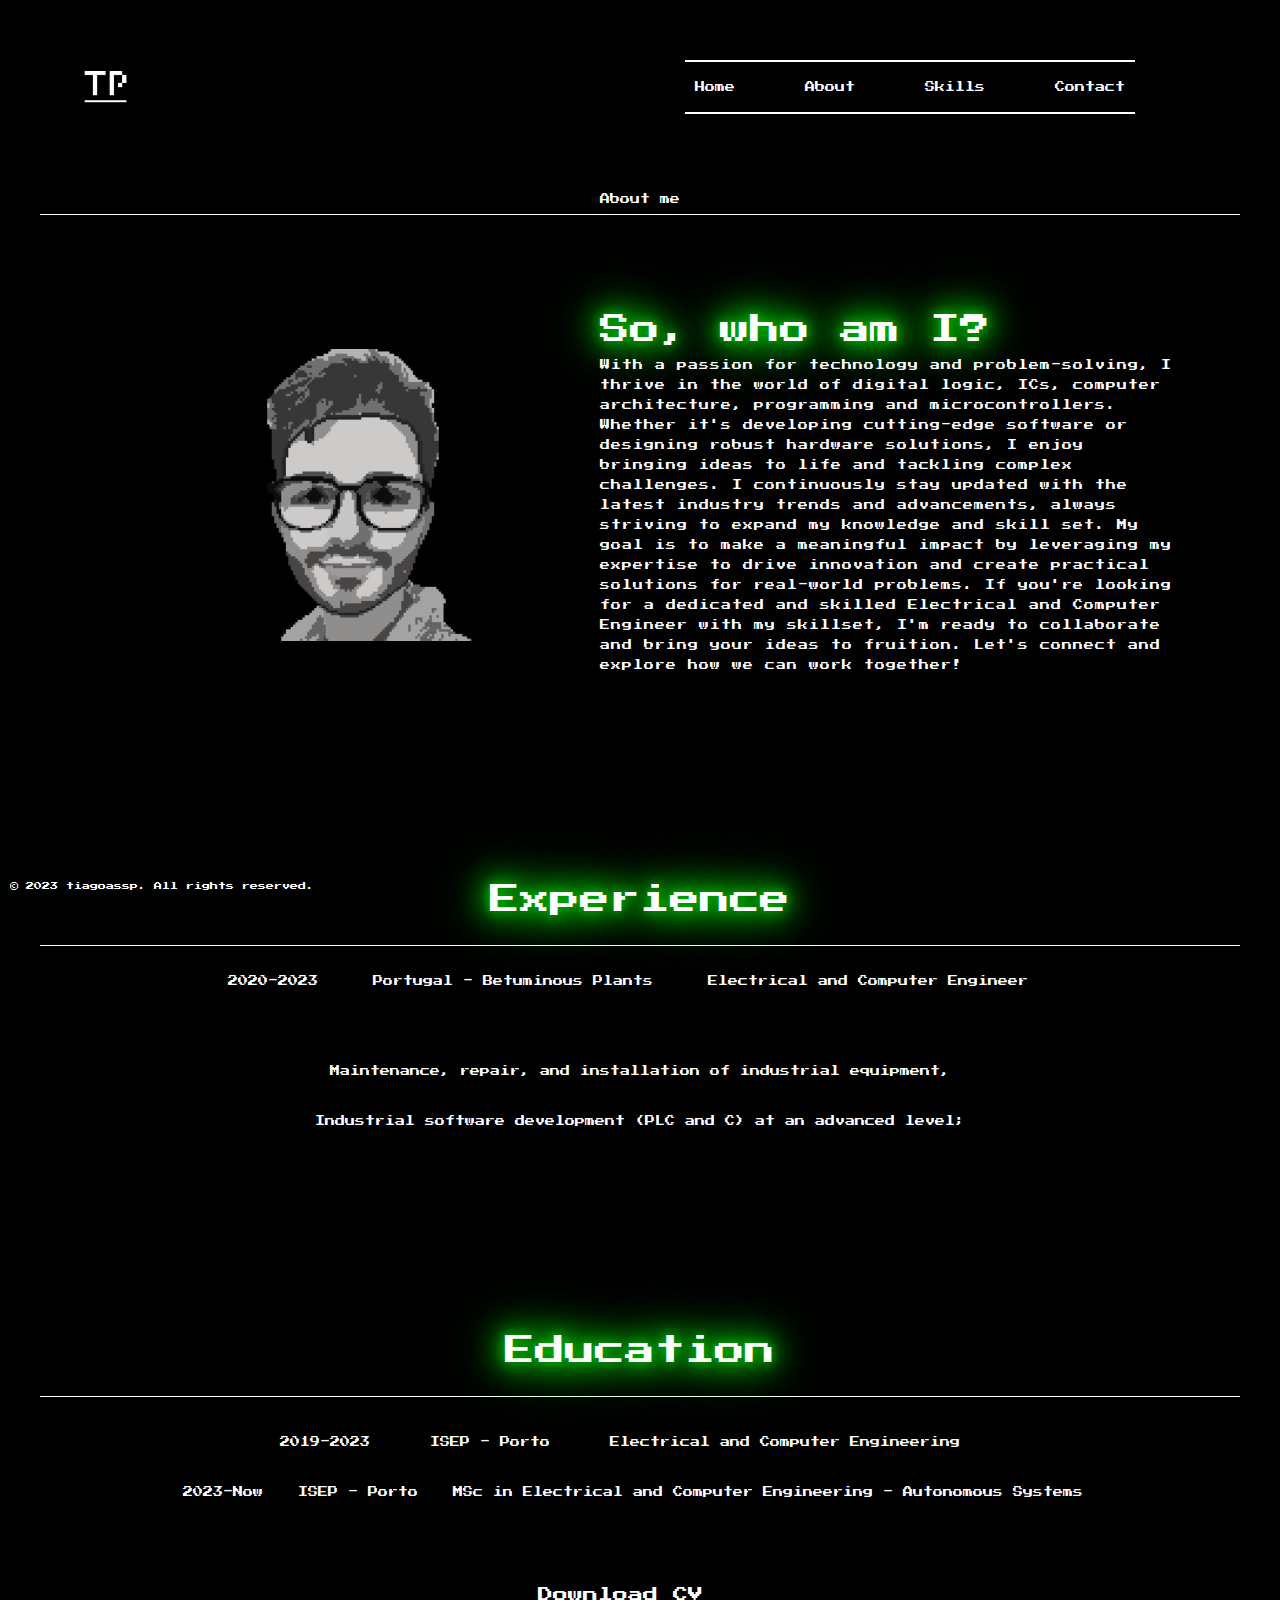
==== about.html @ fce8fc67 "Primeiro" ====
<!DOCTYPE html>
<html lang="en">
    <head>
        <link rel="stylesheet" href="stylesAbout.css">
        <script src="main.js"></script>
        <meta charset="UTF-8">
        <meta name="viewport" content="width=device-width, initial-scale=1, maximum-scale=1, user-scalable=no">
        <title>Tiago Sá Pereira</title>
        <link rel="stylesheet" href="https://cdnjs.cloudflare.com/ajax/libs/font-awesome/6.4.0/css/all.min.css" integrity="sha512-iecdLmaskl7CVkqkXNQ/ZH/XLlvWZOJyj7Yy7tcenmpD1ypASozpmT/E0iPtmFIB46ZmdtAc9eNBvH0H/ZpiBw==" crossorigin="anonymous" referrerpolicy="no-referrer" />
    </head>
<body>
    <div class = "container">
        <header class="main-header hidden">
            <div class="main-div">
                <div class="nav-name">
                    <img src="images/logo.png">
                </div>
                <div class="nav-links hidden">
                    <div class="border-wrapper"></div>
                    <a href="index.html">Home</a>
                    <a href="about.html">About</a>
                    <a href="skills.html">Skills</a>
                    <a href="contact.html">Contact</a>
                    <div class="border-wrapper-bottom"></div>
                </div>
            </div>
        </header>
        <div class = "aboutme">
            <p>About me</p>
            <div class="border-wrapper-bottom-about"></div>
        </div>
        <div class = "intro hidden">
            <div class = "photo">
                <img src="images/eu2.png">
            </div>
            <div class= "intro-text">
                <p class = "intro-name">So, who am I?</p>
                <p class = "intro-job">With a passion for technology and problem-solving, I thrive in the world of digital logic, ICs, computer architecture, programming and microcontrollers.
                    Whether it's developing cutting-edge software or designing robust hardware solutions, I enjoy bringing ideas to life and tackling complex challenges.
                    I continuously stay updated with the latest industry trends and advancements, always striving to expand my knowledge and skill set.
                    My goal is to make a meaningful impact by leveraging my expertise to drive innovation and create practical solutions for real-world problems.
                    If you're looking for a dedicated and skilled Electrical and Computer Engineer with my skillset, I'm ready to collaborate and bring your ideas to fruition.
                    Let's connect and explore how we can work together!</p>
            </div>
        </div> 
        <div class = "experience">
            <p class="experience-text">Experience</p>
            <div class="border-wrapper-bottom-experience"></div>
        </div>
        <div class = "align-experience">
            <div class="first-line-experience">
                <div class = "when">
                    <i class="fa-solid fa-calendar-days" style="color: #ffffff;"></i>
                    <p>2020-2023</p>
                </div>
                <div class = "where">
                    <i class="fa-solid fa-location-dot" style="color: #ffffff;"></i>
                    <p>Portugal - Betuminous Plants</p>
                </div>
                <div class="job">
                    <i class="fa-solid fa-screwdriver-wrench" style="color: #ffffff;"></i>
                    <p>Electrical and Computer Engineer</p>
                </div>
            </div>
        </div>
        <div class = "info-experience">
            <i class="fa-solid fa-circle-info" style="color: #ffffff;"></i>
            <p>Maintenance, repair, and installation of industrial equipment,</p>
            <p>Industrial software development (PLC and C) at an advanced level;</p>
        </div>
        <div class= "education">
            <p class="education-text">Education</p>
            <div class="border-wrapper-bottom-experience"></div>
        </div>
        <div class = "align-education">
            <div class="first-line-education">
                <div class = "when">
                    <i class="fa-solid fa-calendar-days" style="color: #ffffff;"></i>
                    <p>2019-2023</p>
                </div>
                <div class = "where">
                    <i class="fa-solid fa-location-dot" style="color: #ffffff;"></i>
                    <p>ISEP - Porto</p>
                </div>
                <div class="school">
                    <i class="fa-solid fa-school" style="color: #ffffff;"></i></i>
                    <p>Electrical and Computer Engineering</p>
                </div>
            </div>
            <div class="second-line-education">
                <div class = "when">
                    <i class="fa-solid fa-calendar-days" style="color: #ffffff;"></i>
                    <p>2023-Now</p>
                </div>
                <div class = "where">
                    <i class="fa-solid fa-location-dot" style="color: #ffffff;"></i>
                    <p>ISEP - Porto</p>
                </div>
                <div class="school">
                    <i class="fa-solid fa-school" style="color: #ffffff;"></i></i>
                    <p>MSc in Electrical and Computer Engineering - Autonomous Systems</p>
                </div>
            </div>
        </div>
        <div class = "download">
            <a id="download-link" class="download-link" href="CV.pdf" download="CV.pdf">Download CV</a>
        </div>
        <div class = "socials">
            <a href="https://www.linkedin.com/in/tiagoassp/">
                <i class="fa-brands fa-linkedin" style="color:white;"></i>
            </a>
            <a href="https://github.com/tiagoassp">
                <i class="fa-brands fa-github" style="color: white;"></i>
            </a>
            <a href="https://www.facebook.com/tiagao.pereira/">
                <i class="fa-brands fa-facebook" style="color: #ffffff;"></i>
            </a>
            <a href="https://www.instagram.com/tiagoassp/">
                <i class="fa-brands fa-instagram" style="color: #ffffff;"></i>
            </a>
        </div>
        <div class="copywrite-notice">
            &copy; 2023 tiagoassp. All rights reserved.
        </div>
    </div>
</body>
</html>
---- stylesAbout.css ----
@font-face {
    font-family: 'Press Start 2P';
    src: url('Fonts/PressStart2P-Regular.ttf') format('truetype');
}
*{
    background: black;
    color: white;  
    box-sizing: border-box;  
    font-family: 'Press Start 2P', Arial, sans-serif;
    font-size: 10px;
}
html, body {
    margin: 0px;
    padding: 0px;
}

.container {
    display: fixed;
    flex-wrap: wrap;
  }
  .main-div {
      display: flex; 
      align-items: center;
      justify-content: space-between; 
      margin-top: 60px;
  }
  .nav-name {
      margin-left: 80px;
  }
  .nav-name img {
      width: 50px;
  }
  .nav-links {
    margin-right: 105px; /* Adjust as needed for spacing */
    transition: background-color 0.3s ease;
  }
  .border-wrapper {
    border-top: 2px solid white;
    width: 450px;
    padding-top: 15px;
    padding-bottom: 5px;
    padding-right: 10px; /* Adjust the value as needed to shift the border to the right */
  }
  .border-wrapper-bottom {
    border-bottom: 2px solid white;
    width: 450px;
    padding-top: 10px;
    padding-bottom: 10px;
    padding-right: 10px; /* Adjust the value as needed to shift the border to the right */
  }
  .nav-links a{
      border-radius: 10px;
      text-decoration: none;
      padding: 10px;
      position: relative;
      z-index: 1;
      margin-right: 40px;
  }
  .nav-links a:hover {
      background-color: #00b500;
      box-shadow: 0 0 5px #00b500,
  0 0 25px #00b500, 0 0 50px #00b500,
  0 0 100px #00b500, 0 0 180px #00b500;
      transition-delay: 0.15s;
  }
  
    .nav-links a:hover:before {
      content: "";
      position: absolute;
      top: 0;
      left: 0;
      width: 100%;
      height: 100%;
      background: linear-gradient(to bottom, rgba(0, 204, 0, 0.1) 0%, rgba(0, 204, 0, 0.5) 50%, rgba(0, 204, 0, 0.1) 100%);
      z-index: -1;
      opacity: 0;
      animation: electricity-flow 1.5s linear infinite;
      border-radius: 10px;
    }
    .aboutme {
        align-items: center;
        justify-content: center;
        margin-top: 80px;
    }
    .aboutme p {
        text-align: center;
        font-size: 10px;
        margin-left: auto;
        margin-right: auto;
    }
    .border-wrapper-bottom-about {
        border-bottom: 1px solid white;
        width: 1200px;
        margin-left: auto;
        margin-right: auto;
    }
    .intro {
        display: flex;
        align-items: center;
      }
      .photo img {
        display: block;
        margin-top: 90px;
        width: 300px;
        margin-left: 200px;
        margin-right: auto;
      }
      .intro-text {
        margin-top: 100px;
        display: block;
        margin-left: 100px;
        margin-right: auto;
        border-bottom: 2px white;
      }
      .intro-name {
        margin-top: 100px;
        display: inline;
        font-size: 30px;
        text-shadow: 0 0 10px #00b500, 0 0 20px #00b500, 0 0 30px #00b500, 0 0 40px #00b500, 0 0 50px #00b500, 0 0 70px #00b500;
      }  
      .intro-job {
        line-height: 2;
        letter-spacing: 1px;
        max-width: 580px;
      }
      .experience {
        align-items: center;
        justify-content: center;
        margin-top: 200px;
        margin-right: auto;
        margin-left: auto;
        text-shadow: 0 0 10px #00b500, 0 0 20px #00b500, 0 0 30px #00b500, 0 0 40px #00b500, 0 0 50px #00b500, 0 0 70px #00b500;
      }
      .experience-text {
        text-align: center;
        font-size: 30px;
      }
      .border-wrapper-bottom-experience {
        border-bottom: 1px solid white;
        width: 1200px;
        margin-left: auto;
        margin-right: auto;
        margin-bottom: 30px;
    }
    .first-line-experience {
        display: flex;
        align-items: center;
        justify-content: center;
        margin-bottom: 20px; /* Adjust the margin as needed */
      }
      
      .first-line-experience > div {
        display: flex;
        align-items: center;
      }
      
      .first-line-experience i {
        margin-right: 5px; /* Adjust the margin as needed */
      }
      .first-line-experience p {
        margin: 0; /* Remove default margin */
        margin-right: 40px;
        margin-left: 10px;
      }
    .fa-solid {
        font-size: 20px; 
        margin-left: auto;
        margin-right: auto;
    }
    .education {
        align-items: center;
        justify-content: center;
        margin-top: 200px;
        margin-right: auto;
        margin-left: auto;
        text-shadow: 0 0 10px #00b500, 0 0 20px #00b500, 0 0 30px #00b500, 0 0 40px #00b500, 0 0 50px #00b500, 0 0 70px #00b500;
      }
      .education-text {
        text-align: center;
        font-size: 30px;
      }
      .info-experience {
        display: flex;
        align-items: center;
        justify-content: center;
        flex-direction: column;
        text-align: center;
        margin-top: 50px;
      }
      .info-experience p{
        margin-top: 30px;
    }
      .align-education {
        display: flex;
        align-items: center;
        justify-content: center;
        flex-direction: column;
        text-align: center;
      }
      
      .first-line-education {
        display: flex;
        align-items: center;
        justify-content: center;
        margin-bottom: 20px; /* Adjust the margin as needed */
      }
      
      .first-line-education > div {
        display: flex;
        align-items: center;
        margin-right: 20px; /* Increase the margin to add more spacing */
      }
      
      .first-line-education p {
        margin-top: 10px;
        margin-left: 10px; /* Increase the margin to add more spacing */
        margin-right: 30px;
    }      
    .second-line-education {
        display: flex;
        align-items: center;
        justify-content: center;
        margin-bottom: 20px; /* Adjust the margin as needed */
      }
      
      .second-line-education > div {
        display: flex;
        align-items: center;
        margin-right: 20px; /* Increase the margin to add more spacing */
      }
      
      .second-line-education p {
        margin-top: 10px;
        margin-left: 10px; /* Increase the margin to add more spacing */
        margin-right: 5px;
    }  
    .download {
        margin-top: 50px;
        justify-content: center;
        align-items: center;
        margin-left: auto;
        margin-right: auto;
        display: flex;
        margin-bottom: 40px;
    }
    .download a {
        border-radius: 10px;
      text-decoration: none;
      padding: 10px;
      position: relative;
      z-index: 1;
      margin-right: 40px;
      font-size: 15px;
    }
    .download a:hover{
        background-color: #00b500;
      box-shadow: 0 0 5px #00b500,
  0 0 25px #00b500, 0 0 50px #00b500,
  0 0 100px #00b500, 0 0 180px #00b500;
      transition-delay: 0.15s;
    }
    .download a:hover::before {
        content: "";
      position: absolute;
      top: 0;
      left: 0;
      width: 100%;
      height: 100%;
      background: linear-gradient(to bottom, rgba(0, 204, 0, 0.1) 0%, rgba(0, 204, 0, 0.5) 50%, rgba(0, 204, 0, 0.1) 100%);
      z-index: -1;
      opacity: 0;
      animation: electricity-flow 1.5s linear infinite;
      border-radius: 10px;
    }
      .copywrite-notice {
        position: fixed;
        bottom: 10px;
        left: 10px;
        color: #ffffff;
        font-size: 8px;
      }  
      .socials {
        position: fixed;
        top: 50%; /* Adjust the position from the top as needed */
        left: 0;
        transform: translateY(-50%);
      }
      .socials a {
        display: block;
        margin-bottom: 10px; /* Adjust the spacing between links */
        margin-left: 10px;
      }
      .fa-linkedin {
        font-size: 20px; /* Adjust the size as desired */
        margin-left: auto;
        margin-right: auto;
        margin-top: 20px;
        padding: 10px;
        border-radius: 15px;
        transition: transform 0.3s ease;
      }
      .fa-github {
        font-size: 20px; /* Adjust the size as desired */
        margin-left: auto;
        margin-right: auto;
        margin-top: 20px;
        border-radius: 15px;
        padding: 10px;
        transition: transform 0.3s ease;
      }
      .fa-facebook {
        font-size: 20px; /* Adjust the size as desired */
        margin-left: auto;
        margin-right: auto;
        margin-top: 20px;
        border-radius: 15px;
        padding: 10px;
        transition: transform 0.3s ease;
      }
      .fa-instagram {
        border-radius: 20px;
        font-size: 20px; /* Adjust the size as desired */
        margin-left: auto;
        margin-right: auto;
        margin-top: 20px;
        padding: 10px;
        border-radius: 15px;
        transition: transform 0.3s ease;
      }
      .fa-facebook:hover,
      .fa-github:hover,
      .fa-instagram:hover,
      .fa-linkedin:hover {
        transform: scale(1.3);
        box-shadow: 0 0 10px #00b500, 0 0 20px #00b500
        , 0 0 50px #00b500, 0 0 60px #00b500, 0 0 90px #00b500;
        background-color: #00b500;
      }   
    @keyframes electricity-flow {
        0% {
          opacity: 0;
        }
        25% {
          opacity: 0;
          box-shadow: 0 0 5px #00b500, 0 0 25px #00b500, 0 0 50px #00b500, 0 0 100px #00b500, 0 0 180px #00b500;
        }
        30% {
          opacity: 1;
          box-shadow: 0 0 5px #00b500, 0 0 25px #00b500, 0 0 50px #00b500, 0 0 100px #00b500, 0 0 180px #00b500, inset 0 0 8px rgba(255, 255, 255, 0.7);
        }
        40% {
          opacity: 0;
          box-shadow: 0 0 5px #00b500, 0 0 25px #00b500, 0 0 50px #289a09, 0 0 100px #00b500, 0 0 180px #289a09;
        }
        100% {
          opacity: 0;
        }
      }
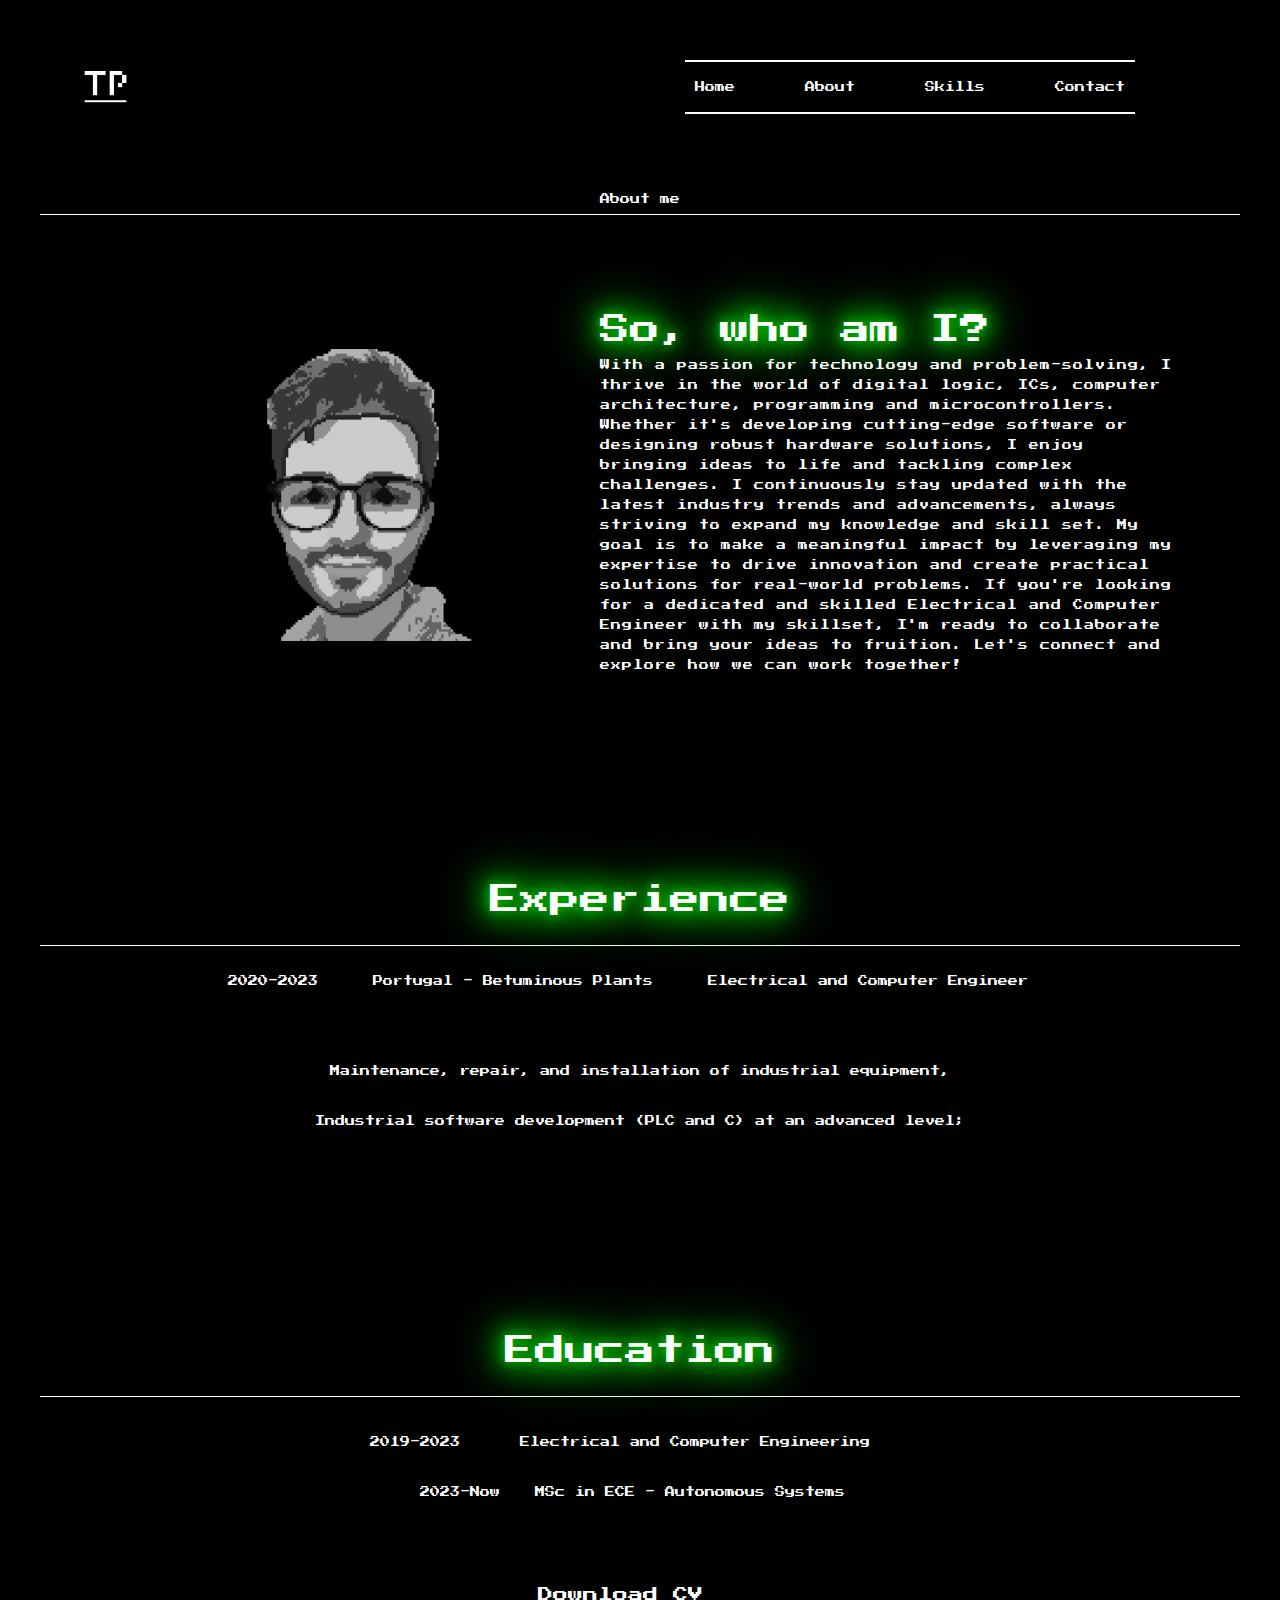
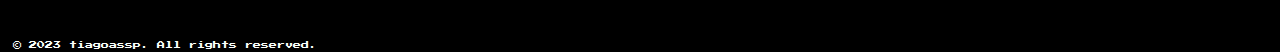
==== commit f8c5e1d8: "at" ====
--- a/about.html
+++ b/about.html
@@ -47,8 +47,7 @@
             <p class="experience-text">Experience</p>
             <div class="border-wrapper-bottom-experience"></div>
         </div>
-        <div class = "align-experience">
-            <div class="first-line-experience">
+        <div class="first-line-experience">
                 <div class = "when">
                     <i class="fa-solid fa-calendar-days" style="color: #ffffff;"></i>
                     <p>2020-2023</p>
@@ -61,7 +60,6 @@
                     <i class="fa-solid fa-screwdriver-wrench" style="color: #ffffff;"></i>
                     <p>Electrical and Computer Engineer</p>
                 </div>
-            </div>
         </div>
         <div class = "info-experience">
             <i class="fa-solid fa-circle-info" style="color: #ffffff;"></i>
@@ -78,10 +76,6 @@
                     <i class="fa-solid fa-calendar-days" style="color: #ffffff;"></i>
                     <p>2019-2023</p>
                 </div>
-                <div class = "where">
-                    <i class="fa-solid fa-location-dot" style="color: #ffffff;"></i>
-                    <p>ISEP - Porto</p>
-                </div>
                 <div class="school">
                     <i class="fa-solid fa-school" style="color: #ffffff;"></i></i>
                     <p>Electrical and Computer Engineering</p>
@@ -92,13 +86,9 @@
                     <i class="fa-solid fa-calendar-days" style="color: #ffffff;"></i>
                     <p>2023-Now</p>
                 </div>
-                <div class = "where">
-                    <i class="fa-solid fa-location-dot" style="color: #ffffff;"></i>
-                    <p>ISEP - Porto</p>
-                </div>
                 <div class="school">
                     <i class="fa-solid fa-school" style="color: #ffffff;"></i></i>
-                    <p>MSc in Electrical and Computer Engineering - Autonomous Systems</p>
+                    <p>MSc in ECE - Autonomous Systems</p>
                 </div>
             </div>
         </div>
--- a/stylesAbout.css
+++ b/stylesAbout.css
@@ -17,6 +17,7 @@
 .container {
     display: fixed;
     flex-wrap: wrap;
+    position: relative;
   }
   .main-div {
       display: flex; 
@@ -273,11 +274,12 @@
       border-radius: 10px;
     }
       .copywrite-notice {
-        position: fixed;
-        bottom: 10px;
-        left: 10px;
+        position: absolute;
+        bottom: -3%;
+        left: 1%;
         color: #ffffff;
         font-size: 8px;
+        margin-bottom: 10px;
       }  
       .socials {
         position: fixed;
@@ -355,4 +357,153 @@
         100% {
           opacity: 0;
         }
-      }+      
+    }
+    @media screen and (max-width: 1015px) {
+      .main-div {
+        flex-direction: column;
+        align-items: center;
+        margin-top: 50px;
+      }
+      .intro {
+        flex-direction: column-reverse;
+        align-items: center;
+      }
+      .nav-name {
+        margin: 10px;
+        align-items: center;
+      }
+  
+      .nav-links {
+        margin: 10px;
+      }
+      .border-wrapper {
+        width: 200px;
+        margin: auto;
+        padding-top: 1px;
+        padding-bottom: 1px;
+      }
+      .border-wrapper-bottom {
+        width: 200px;
+        margin: auto;
+        padding-bottom: 10px;
+        padding-top: 0px;
+      }
+      .nav-links a {
+        display: flex;
+        flex-direction: column;
+        align-items: center;
+        width: 100px;
+        justify-content: center;
+        margin: auto;
+        margin-top: 30px;
+        padding: 10px;
+      }
+      .intro-text {
+        margin: auto;
+        text-align: center;
+        margin-top: 50px;
+        max-width: 60%;
+      }
+      .intro-name {
+        font-size: 18px;
+      }
+      .intro-job {
+        margin-top: 50px;
+        font-size: 12px;
+      }
+      .photo img {
+        display: flex;
+        margin: auto;
+        margin-top: 30px;
+      }
+      /****************************************/
+
+      .experience {
+        margin-top: 80px;
+      }
+      .first-line-experience {
+        display: grid;
+        margin: auto;
+        grid-template-rows: 100px 100px 100px;
+        align-items: center;
+        justify-content: center;
+        text-align: center;
+        margin: 0;
+      }
+      .first-line-experience i {
+        margin-right: 0px; /* Adjust the margin as needed */
+      }
+      .first-line-experience div {
+        display: inline;
+        align-items: center;
+        justify-content: center;
+        text-align: center;
+        height: 100px;
+        width: 100%;
+        gap: 10px;
+      }
+      .first-line-experience div p{
+        font-size: 8px;
+      }
+      .second-line-education div p {
+        margin: 0;
+      }
+      .school p {
+        margin: 0;
+      }
+      .fa-school, .fa-calendar-days {
+        margin: 0;
+      }
+      .education {
+        margin-top: 80px;
+      }
+      .when, .school {
+        margin: 0;
+        display: flex;
+        gap: 10px;
+        padding: 0;
+      }
+      .align-education {
+        margin: auto;
+        display: grid;
+        grid-template-rows: 100px 100px;
+        justify-content: center;
+        align-items: center;
+        margin-left: 15px;
+      }
+      .align-education div {
+        margin: 0;
+        height: 100%;
+        align-items: center;
+        text-align: center;
+        justify-content: center;
+        display: grid;
+        grid-template-columns: 20% 50%;
+      }
+      .download a{
+        align-items: center;
+        justify-content: center;
+        text-align: center;
+        margin: 0;
+      }
+      .first-line-education div p, .second-line-education div p {
+        font-size: 7px;
+      }
+      .first-line-education div, .second-line-education div {
+        display: flex;
+      }
+      .socials {
+        display: none;
+        margin-top: 40px;
+        justify-content: center;
+        gap: 50px; /* Adjust the gap between icons as desired */
+      }
+      .social a {
+        position: static;
+        top: 0; /* Adjust the position from the top as needed */
+        left: 0;
+        transform: none;
+      }
+
+    }